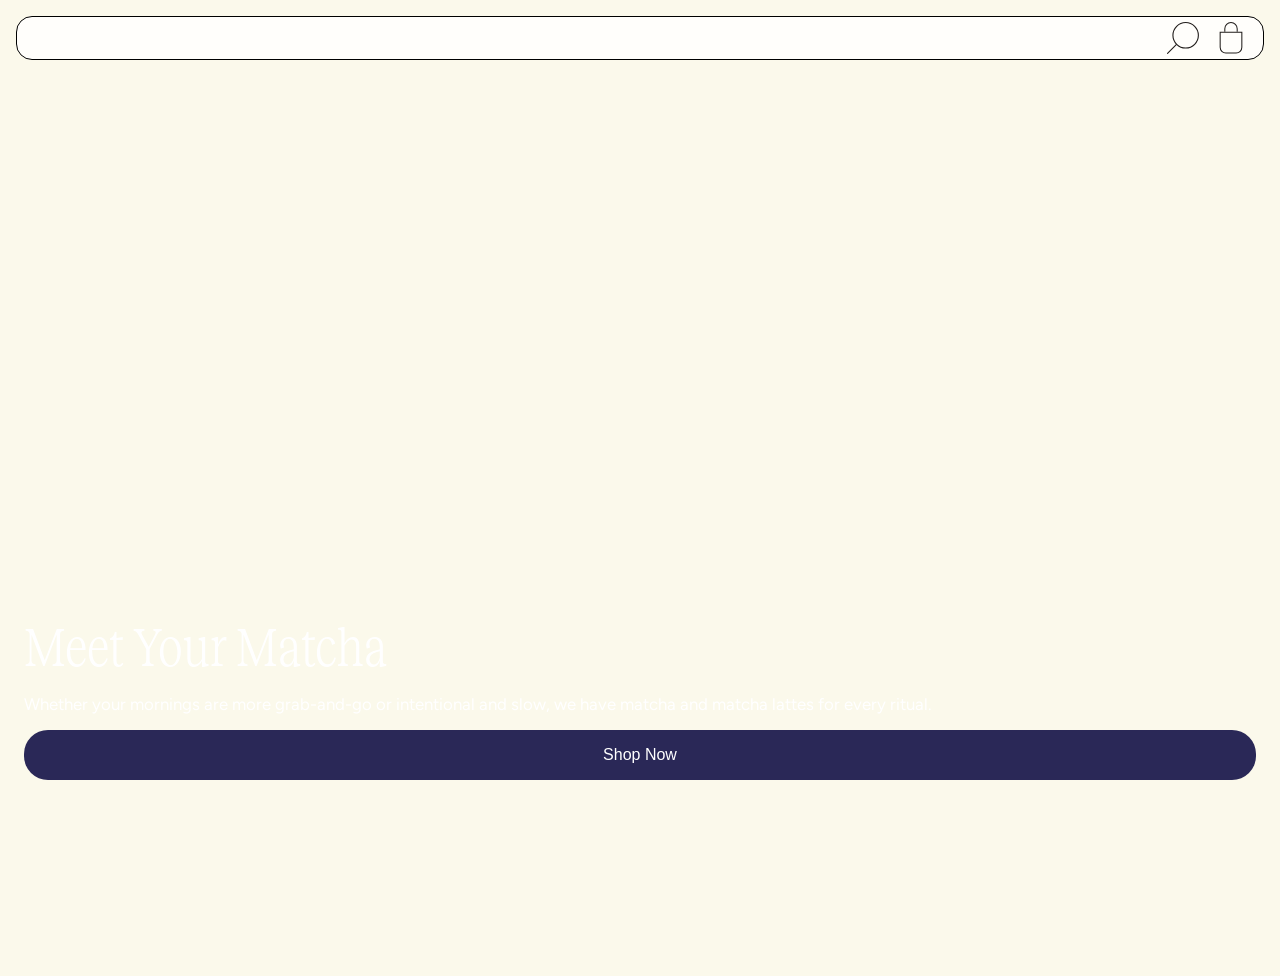
==== Practice-4-two-leaves-responsive/index.html @ 5b8d31ce "Start the responsive design of twoleavestea.com" ====
<!DOCTYPE html>
<html lang="en">

<head>
    <meta charset="UTF-8">
    <meta name="viewport" content="width=device-width, initial-scale=1.0">
    <title>Document</title>
    <link rel="stylesheet" href="style.css">
    <link href="https://cdn.jsdelivr.net/npm/remixicon@4.9.0/fonts/remixicon.css" rel="stylesheet" />
</head>

<body>
    <main>
        <nav>
            <i id="menu-icon" class="ri-menu-line"></i>
            <div class="nav-part-1">
                <h3>Shop</h3>
                <h3>Learn</h3>
                <h3>Reviews</h3>
            </div>

            <div class="nav-part-2">
                <img src="https://www.twoleavestea.com/cdn/shop/files/Twoleaves_logo.svg?v=1768205424&width=300%20300w,%20//www.twoleavestea.com/cdn/shop/files/Twoleaves_logo.svg?v=1768205424&width=360%20360w,%20//www.twoleavestea.com/cdn/shop/files/Twoleaves_logo.svg?v=1768205424&width=420%20420w"
                    alt="">
            </div>

            <div class="nav-part-3">
                <h3>My Account</h3>
                <h3>Cafe & Wholesale Partners</h3>
                <h3>Tea Journal</h3>
                <svg class="search-icon" xmlns="http://www.w3.org/2000/svg" width="29" height="29" viewBox="0 0 29 29"
                    fill="none">
                    <path
                        d="M28.4301 12.0283C28.4299 18.395 23.2685 23.5566 16.9017 23.5566C10.5351 23.5565 5.37354 18.3949 5.37341 12.0283C5.37341 5.6616 10.535 0.500126 16.9017 0.5C23.2685 0.5 28.4301 5.66153 28.4301 12.0283Z"
                        stroke="#201C1A"></path>
                    <path d="M0.499953 28.4302L8.39685 20.5334" stroke="#201C1A" stroke-linecap="round"
                        stroke-linejoin="round"></path>
                </svg>
                <svg width="22" height="31" viewBox="0 0 22 31" fill="none" xmlns="http://www.w3.org/2000/svg">
                    <path d="M21.5 10V24.5C21.5 27.5376 19.0376 30 16 30H6C2.96243 30 0.5 27.5376 0.5 24.5V10H21.5Z"
                        stroke="#201C1A"></path>
                    <path d="M5 9.5V6.5C5 3.18629 7.68629 0.5 11 0.5C14.3137 0.5 17 3.18629 17 6.5V9.5"
                        stroke="#201C1A"></path>
                </svg>
            </div>
        </nav>

        <section id="section-1">
            <div class="section1-container">
                <div class="main-heading">
                    <h1>
                        Meet Your Matcha
                    </h1>
                </div>
                <div class="sub-heading">
                    <p>Whether your mornings are more grab-and-go or intentional and slow, we have matcha and matcha
                        lattes for every ritual.</p>
                </div>
                <div class="shop-button">
                    <button>Shop Now</button>
                </div>
            </div>
        </section>

    </main>
</body>

</html>
---- Practice-4-two-leaves-responsive/style.css ----
@font-face {
    font-family: Reckless;
    src: url('./fonts/RecklessCondensedS-TRIAL-Book.woff');
}

@font-face {
    font-family: Midnight;
    src: url('./fonts/midnight-sans-rd-12-semibold-trial.otf');
}

@font-face {
    font-family: Figtree;
    src: url('./fonts/figtree_n4.3c0838aba1701047e60be6a99a1b0a40ce9b8419.woff2');
}

@font-face {
    font-family: Roboto-regular;
    src: url('./fonts/RobotoMono-Regular.ttf');
}

@font-face {
    font-family: Roboto-medium;
    src: url('./fonts/RobotoMono-Medium.ttf');
}

* {
    margin: 0;
    padding: 0;
    box-sizing: border-box;
}

html,
body {
    width: 100%;
    height: 100%;
}

main {
    position: relative;
    width: 100%;
    min-height: 100vh;
    background-color: #FBF9EB;
    background-image: url('https://www.twoleavestea.com/cdn/shop/files/matcha_pour_mobile.webp?v=1785857048&width=720');
    background-position: 50% -100%;
    background-size: 150%;
    background-repeat: no-repeat;
    padding: 1rem;
}

nav {
    width: 100%;
    background-color: #FFFEFB;
    display: flex;
    align-items: center;
    justify-content: space-between;
    font-family: 'Reckless';
    padding: 0.3rem 1rem;
    border-radius: 1rem;
    border: 1px solid black;
    position: sticky;
    z-index: 10;
    top: 0;
    left: 0;
}

nav .nav-part-1 {
    display: flex;
    gap: 1rem;
    font-size: 1.4rem;
    width: 33%;
    background-color: blue;
}

.nav-part-1 h3 {
    font-weight: 300;
    display: flex;
    justify-content: center;
    display: none;
    align-items: center;
}

nav #menu-icon {
    font-size: 3rem;
}

nav .nav-part-2 {
    width: 33%;
    margin: 0.2rem;
    /* background-color: red; */
}

nav .nav-part-2 img {
    width: 100%;
    object-fit: cover;
    margin: 0.6rem 0rem;
}

nav .nav-part-3 {
    display: flex;
    width: 50%;
    gap: 1rem;
    align-items: center;
    justify-content: end;
    /* background-color: yellow; */
}

.nav-part-3 h3 {
    font-size: 0.8rem;
    text-transform: uppercase;
    font-family: Roboto-medium;
    font-weight: 700;
    display: flex;
    justify-content: center;
    align-items: center;
    display: none;
}

.nav-part-3 svg {
    width: 2rem;
    height: 2rem;
}

.nav-part-3 h3 {
    font-weight: 300;
}


#section-1 {
    width: 100%;
    height: 100vh;
    padding: 0% 0.5rem;
}

#section-1 .section1-container {
    width: 100%;
    height: 80%;
    display: flex;
    align-items: flex-start;
    flex-direction: column;
    justify-content: flex-end;
    gap: 1rem;
}

#section-1 .section1-container .main-heading h1 {
    font-family: Reckless;
    font-size: 3.5rem;
    color: white;
    font-weight: 100;
}

.section1-container .sub-heading {
    width: 85vw;
}

.section1-container .sub-heading p {
    font-family: Figtree;
    color: white;
    font-size: 1.05rem;
}

.section1-container .shop-button {
    width: 100%;
}

.section1-container .shop-button button {
    background-color: #2A2857;
    width: 100%;
    color: white;
    border: none;
    border-radius: 1.5rem;
    font-size: 1rem;
    padding: 1rem;
}
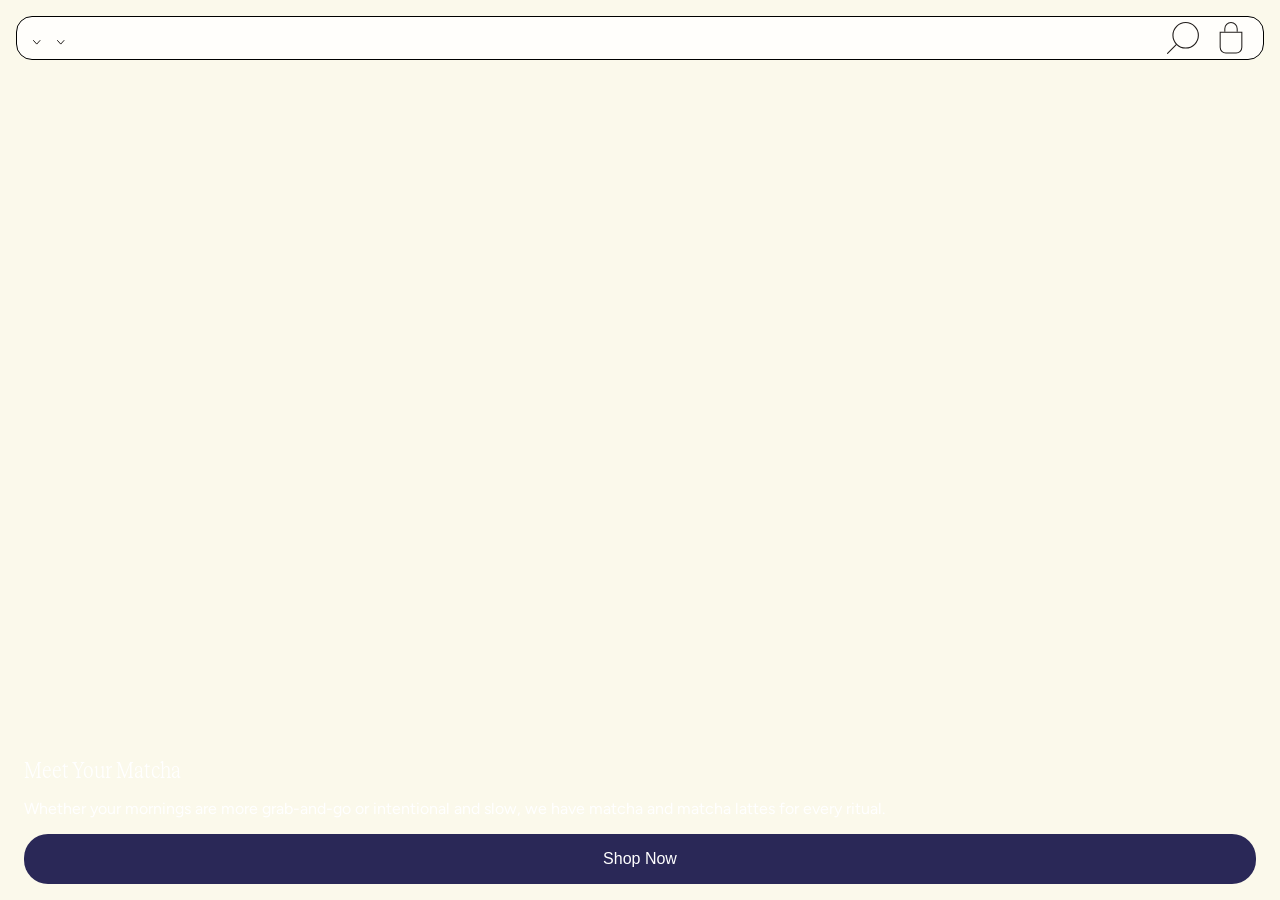
==== commit 92f588e9: "Created the design for mobile view, and working on large laptop view (1440px)" ====
--- a/Practice-4-two-leaves-responsive/index.html
+++ b/Practice-4-two-leaves-responsive/index.html
@@ -15,7 +15,17 @@
             <i id="menu-icon" class="ri-menu-line"></i>
             <div class="nav-part-1">
                 <h3>Shop</h3>
+                <span class="header-menu__title-icon"> <svg width="8" height="5" viewBox="0 0 8 5" fill="none"
+                        xmlns="http://www.w3.org/2000/svg">
+                        <path d="M0.500008 0.500008L3.74001 4.10007L6.98001 0.500008" stroke="#201C1A"
+                            stroke-linecap="round" stroke-linejoin="round"></path>
+                    </svg> </span>
                 <h3>Learn</h3>
+                <span class="header-menu__title-icon"> <svg width="8" height="5" viewBox="0 0 8 5" fill="none"
+                        xmlns="http://www.w3.org/2000/svg">
+                        <path d="M0.500008 0.500008L3.74001 4.10007L6.98001 0.500008" stroke="#201C1A"
+                            stroke-linecap="round" stroke-linejoin="round"></path>
+                    </svg> </span>
                 <h3>Reviews</h3>
             </div>
 
--- a/Practice-4-two-leaves-responsive/style.css
+++ b/Practice-4-two-leaves-responsive/style.css
@@ -38,11 +38,17 @@
 main {
     position: relative;
     width: 100%;
-    min-height: 100vh;
+    min-height: 100dvh;
+
+    display: flex;
+    flex-direction: column;
+
     background-color: #FBF9EB;
     background-image: url('https://www.twoleavestea.com/cdn/shop/files/matcha_pour_mobile.webp?v=1785857048&width=720');
-    background-position: 50% -100%;
-    background-size: 150%;
+    /* background-position: 50% 100%; */
+    /* background-size: clamp(100%, 170%, 170%); */
+    background-size: cover;
+    background-position: center 70%;
     background-repeat: no-repeat;
     padding: 1rem;
 }
@@ -68,7 +74,6 @@
     gap: 1rem;
     font-size: 1.4rem;
     width: 33%;
-    background-color: blue;
 }
 
 .nav-part-1 h3 {
@@ -90,9 +95,9 @@
 }
 
 nav .nav-part-2 img {
-    width: 100%;
+    width: 25vw;
     object-fit: cover;
-    margin: 0.6rem 0rem;
+
 }
 
 nav .nav-part-3 {
@@ -127,13 +132,17 @@
 
 #section-1 {
     width: 100%;
-    height: 100vh;
-    padding: 0% 0.5rem;
+    min-height: 0;
+    padding: 0 0.5rem;
+    display: flex;
+    flex: 1;
+    align-items: flex-end;
 }
 
 #section-1 .section1-container {
     width: 100%;
-    height: 80%;
+    height: 100%;
+
     display: flex;
     align-items: flex-start;
     flex-direction: column;
@@ -143,7 +152,7 @@
 
 #section-1 .section1-container .main-heading h1 {
     font-family: Reckless;
-    font-size: 3.5rem;
+    /* font-size: clamp(3.5rem, 4vw, 5rem); */
     color: white;
     font-weight: 100;
 }
@@ -155,7 +164,8 @@
 .section1-container .sub-heading p {
     font-family: Figtree;
     color: white;
-    font-size: 1.05rem;
+    /* font-size: clamp(1.05rem, 2vw, 4rem); */
+    font-weight: 500;
 }
 
 .section1-container .shop-button {
@@ -170,4 +180,121 @@
     border-radius: 1.5rem;
     font-size: 1rem;
     padding: 1rem;
+}
+
+
+@media (min-width: 1440px) {
+    nav {
+        width: 100%;
+        display: flex;
+        justify-content: space-between;
+    }
+
+    #menu-icon {
+        display: none;
+    }
+
+    .nav-part-1 {
+        width: 33%;
+        display: flex;
+        align-items: center;
+        gap: 1px;
+    }
+
+    .nav-part-1 h3 {
+        display: flex;
+    }
+
+    .nav-part-1 span {
+        position: relative;
+        z-index: 2;
+        width: 100%;
+        display: flex;
+        justify-content: center;
+        align-items: center;
+        width: 1.125rem !important;
+        height: 1.125rem;
+        background-color: #c0dbff;
+        border-radius: 50%;
+        border: .0625rem solid currentColor;
+        margin-left: .5rem;
+        aspect-ratio: 1 / 1;
+    }
+
+    .nav-part-2 {
+        width: 33%;
+        display: flex;
+        justify-content: flex-end;
+        align-items: center;
+        /* background-color: red; */
+    }
+
+    .nav-part-2 img {
+        margin-right: 4vw;
+    }
+
+    .nav-part-3 {
+        /* background-color: yellowgreen; */
+        width: 25%;
+        display: flex;
+        gap: 8rem;
+    }
+
+    .nav-part-3 h3 {
+        display: flex;
+        letter-spacing: 1px;
+        font-size: 0.75rem;
+    }
+
+    nav #menu-icon {
+        font-size: 1.5rem;
+    }
+
+    nav .nav-part-2 img {
+        width: 7vw;
+    }
+
+    .nav-part-3 svg {
+        width: 1.5rem;
+        height: 1.5rem;
+    }
+
+    main {
+        background-position: center center;
+        background-size: cover;
+        background-image: url('https://www.twoleavestea.com/cdn/shop/files/matcha_pour.webp?v=1785856852&width=3600.0');
+    }
+
+    #section-1 {
+        width: 100%;
+    }
+
+    .section1-container {
+        width: 50%;
+    }
+
+    .section1-container .main-heading {
+        width: 30%;
+    }
+
+    .main-heading h1 {
+        font-size: 5rem;
+    }
+
+    .section1-container .sub-heading {
+        width: 40%;
+    }
+
+    .sub-heading p {
+        font-size: 1.25rem;
+    }
+
+    .section1-container .shop-button {
+        width: 50%;
+    }
+
+    .section1-container .shop-button button {
+        width: fit-content;
+        padding: 1rem 3rem;
+    }
 }
